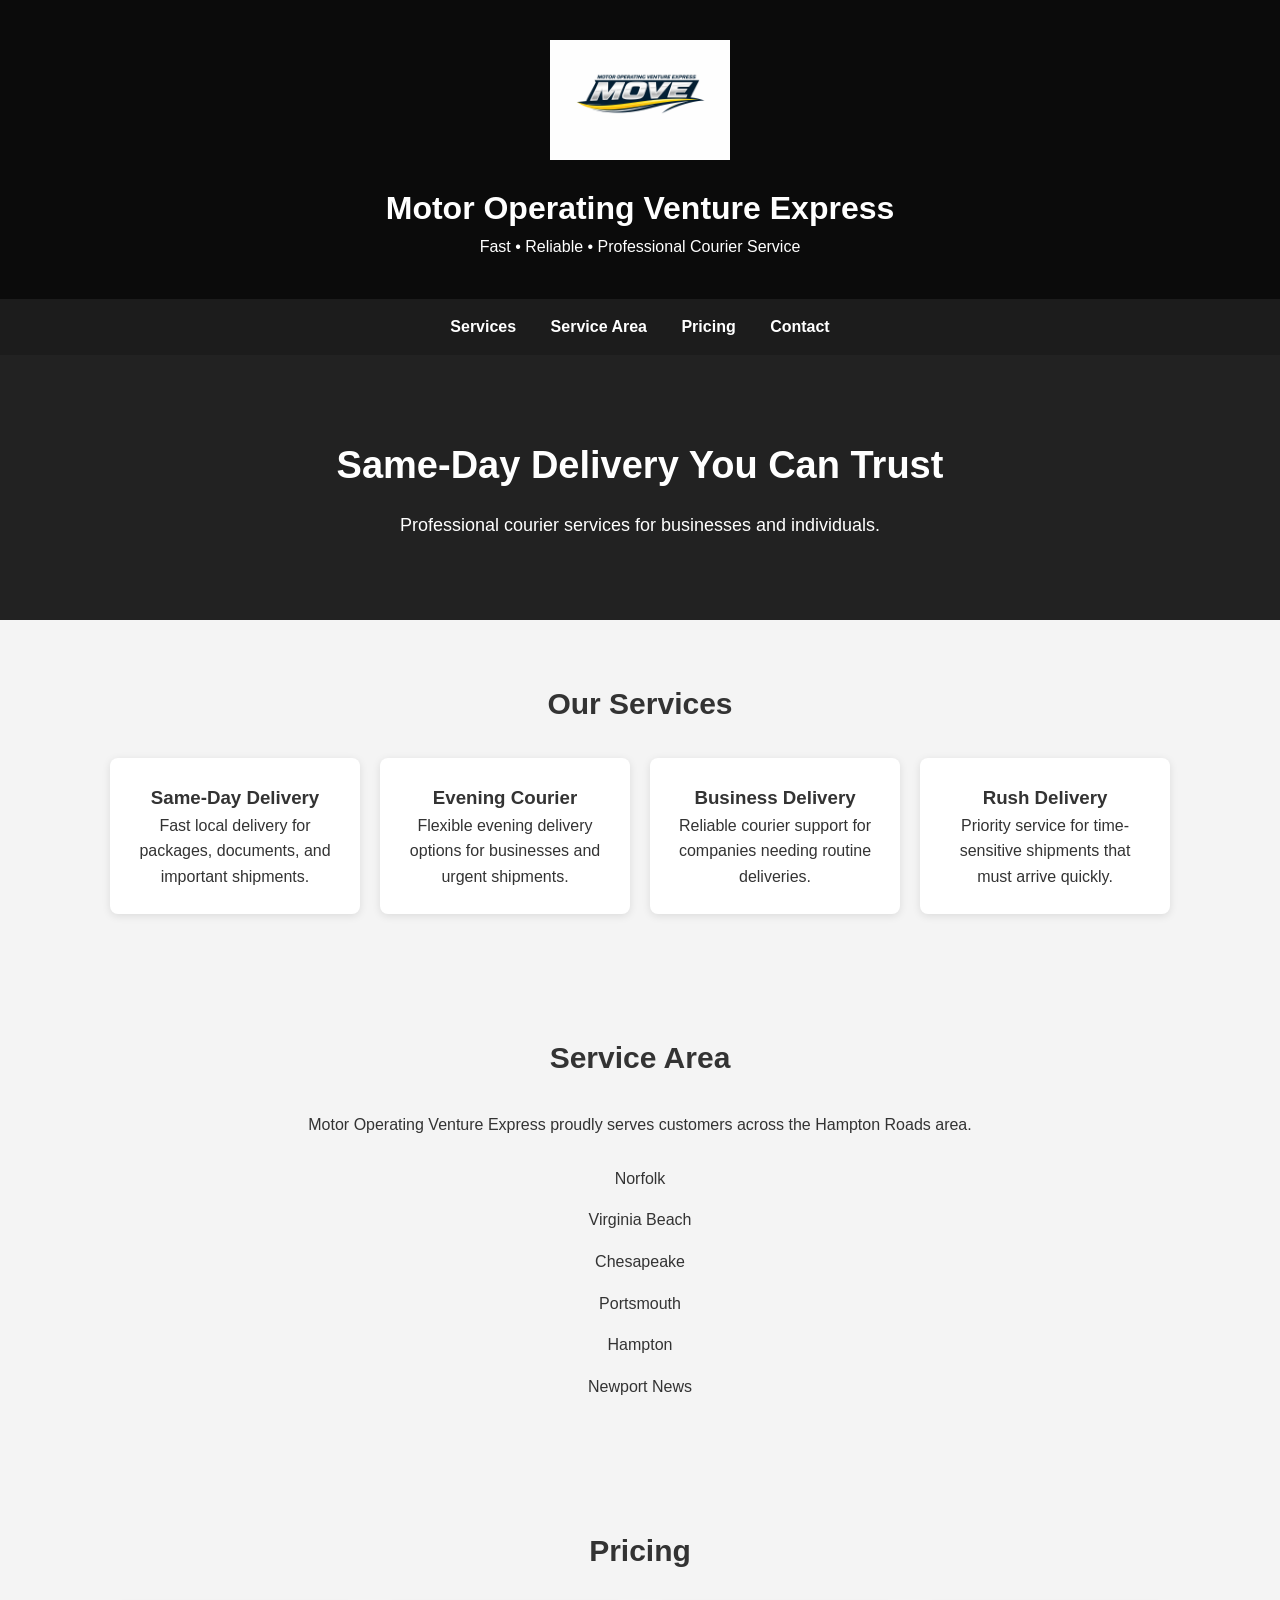
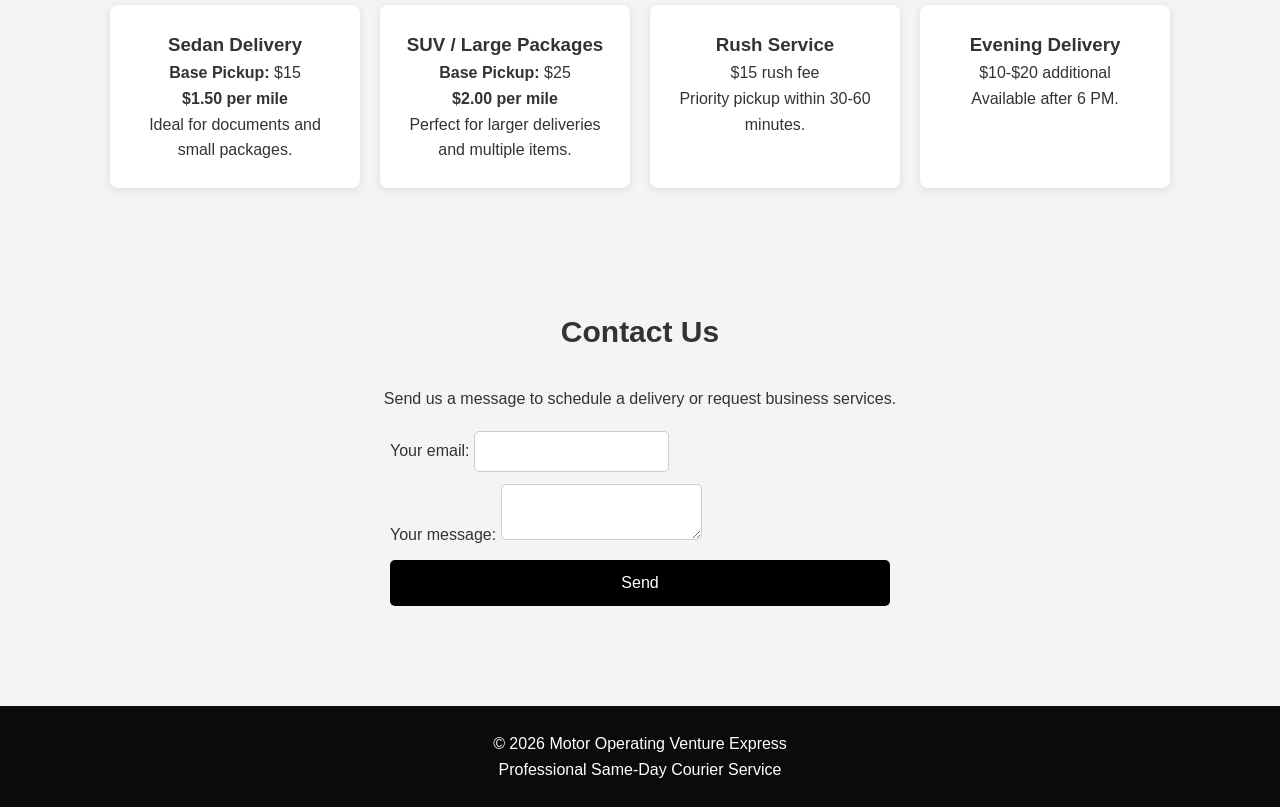
==== index.html @ b05e4caa "Fix HTML formatting and improve structure" ====
<!DOCTYPE html>
<html lang="en">
<head>
<meta charset="UTF-8">
<meta name="viewport" content="width=device-width, initial-scale=1.0">
<title>Motor Operating Venture Express</title>

<style>

*{
margin:0;
padding:0;
box-sizing:border-box;
font-family:Arial, Helvetica, sans-serif;
}

body{
background:#f4f4f4;
color:#333;
line-height:1.6;
}

header{
background:#0b0b0b;
color:white;
text-align:center;
padding:40px 20px;
}

header img{
max-width:180px;
margin-bottom:15px;
}

nav{
background:#1c1c1c;
padding:15px;
text-align:center;
}

nav a{
color:white;
margin:0 15px;
text-decoration:none;
font-weight:bold;
}

nav a:hover{
color:#ddd;
}

.hero{
background:#222;
color:white;
padding:80px 20px;
text-align:center;
}

.hero h1{
font-size:38px;
margin-bottom:15px;
}

.hero p{
font-size:18px;
}

section{
padding:60px 20px;
max-width:1100px;
margin:auto;
}

h2{
text-align:center;
margin-bottom:30px;
font-size:30px;
}

.services{
display:grid;
grid-template-columns:repeat(auto-fit,minmax(250px,1fr));
gap:20px;
}

.card{
background:white;
padding:25px;
border-radius:8px;
box-shadow:0 2px 8px rgba(0,0,0,0.1);
text-align:center;
}

.pricing{
display:grid;
grid-template-columns:repeat(auto-fit,minmax(250px,1fr));
gap:20px;
}

ul{
list-style:none;
text-align:center;
}

ul li{
padding:8px;
}

form{
max-width:500px;
margin:auto;
display:flex;
flex-direction:column;
gap:12px;
}

input, textarea{
padding:12px;
border:1px solid #ccc;
border-radius:5px;
}

button{
background:#000;
color:white;
padding:14px;
border:none;
border-radius:5px;
font-size:16px;
cursor:pointer;
}

button:hover{
background:#333;
}

footer{
background:#0b0b0b;
color:white;
text-align:center;
padding:25px;
margin-top:40px;
}

</style>
</head>

<body>

<header>
<img src="logo.PNG" alt="Motor Operating Venture Express Logo">
<h1>Motor Operating Venture Express</h1>
<p>Fast • Reliable • Professional Courier Service</p>
</header>

<nav>
<a href="#services">Services</a>
<a href="#service-area">Service Area</a>
<a href="#pricing">Pricing</a>
<a href="#contact">Contact</a>
</nav>

<div class="hero">
<h1>Same-Day Delivery You Can Trust</h1>
<p>Professional courier services for businesses and individuals.</p>
</div>

<section id="services">

<h2>Our Services</h2>

<div class="services">

<div class="card">
<h3>Same-Day Delivery</h3>
<p>Fast local delivery for packages, documents, and important shipments.</p>
</div>

<div class="card">
<h3>Evening Courier</h3>
<p>Flexible evening delivery options for businesses and urgent shipments.</p>
</div>

<div class="card">
<h3>Business Delivery</h3>
<p>Reliable courier support for companies needing routine deliveries.</p>
</div>

<div class="card">
<h3>Rush Delivery</h3>
<p>Priority service for time-sensitive shipments that must arrive quickly.</p>
</div>

</div>

</section>

<section id="service-area">

<h2>Service Area</h2>

<p style="text-align:center; margin-bottom:20px;">
Motor Operating Venture Express proudly serves customers across the Hampton Roads area.
</p>

<ul>
<li>Norfolk</li>
<li>Virginia Beach</li>
<li>Chesapeake</li>
<li>Portsmouth</li>
<li>Hampton</li>
<li>Newport News</li>
</ul>

</section>

<section id="pricing">

<h2>Pricing</h2>

<div class="pricing">

<div class="card">
<h3>Sedan Delivery</h3>
<p><strong>Base Pickup:</strong> $15</p>
<p><strong>$1.50 per mile</strong></p>
<p>Ideal for documents and small packages.</p>
</div>

<div class="card">
<h3>SUV / Large Packages</h3>
<p><strong>Base Pickup:</strong> $25</p>
<p><strong>$2.00 per mile</strong></p>
<p>Perfect for larger deliveries and multiple items.</p>
</div>

<div class="card">
<h3>Rush Service</h3>
<p>$15 rush fee</p>
<p>Priority pickup within 30-60 minutes.</p>
</div>

<div class="card">
<h3>Evening Delivery</h3>
<p>$10-$20 additional</p>
<p>Available after 6 PM.</p>
</div>

</div>

</section>

<section id="contact">

<h2>Contact Us</h2>

<p style="text-align:center; margin-bottom:20px;">
Send us a message to schedule a delivery or request business services.
</p>

<form
  action="https://formspree.io/f/xzdjzyqa"
  method="POST"
>
  <label>
    Your email:
    <input type="email" name="email">
  </label>
  <label>
    Your message:
    <textarea name="message"></textarea>
  </label>
  <!-- your other form fields go here -->
  <button type="submit">Send</button>
</form>

</section>

<footer>

<p>© 2026 Motor Operating Venture Express</p>
<p>Professional Same-Day Courier Service</p>

</footer>

</body>
</html>
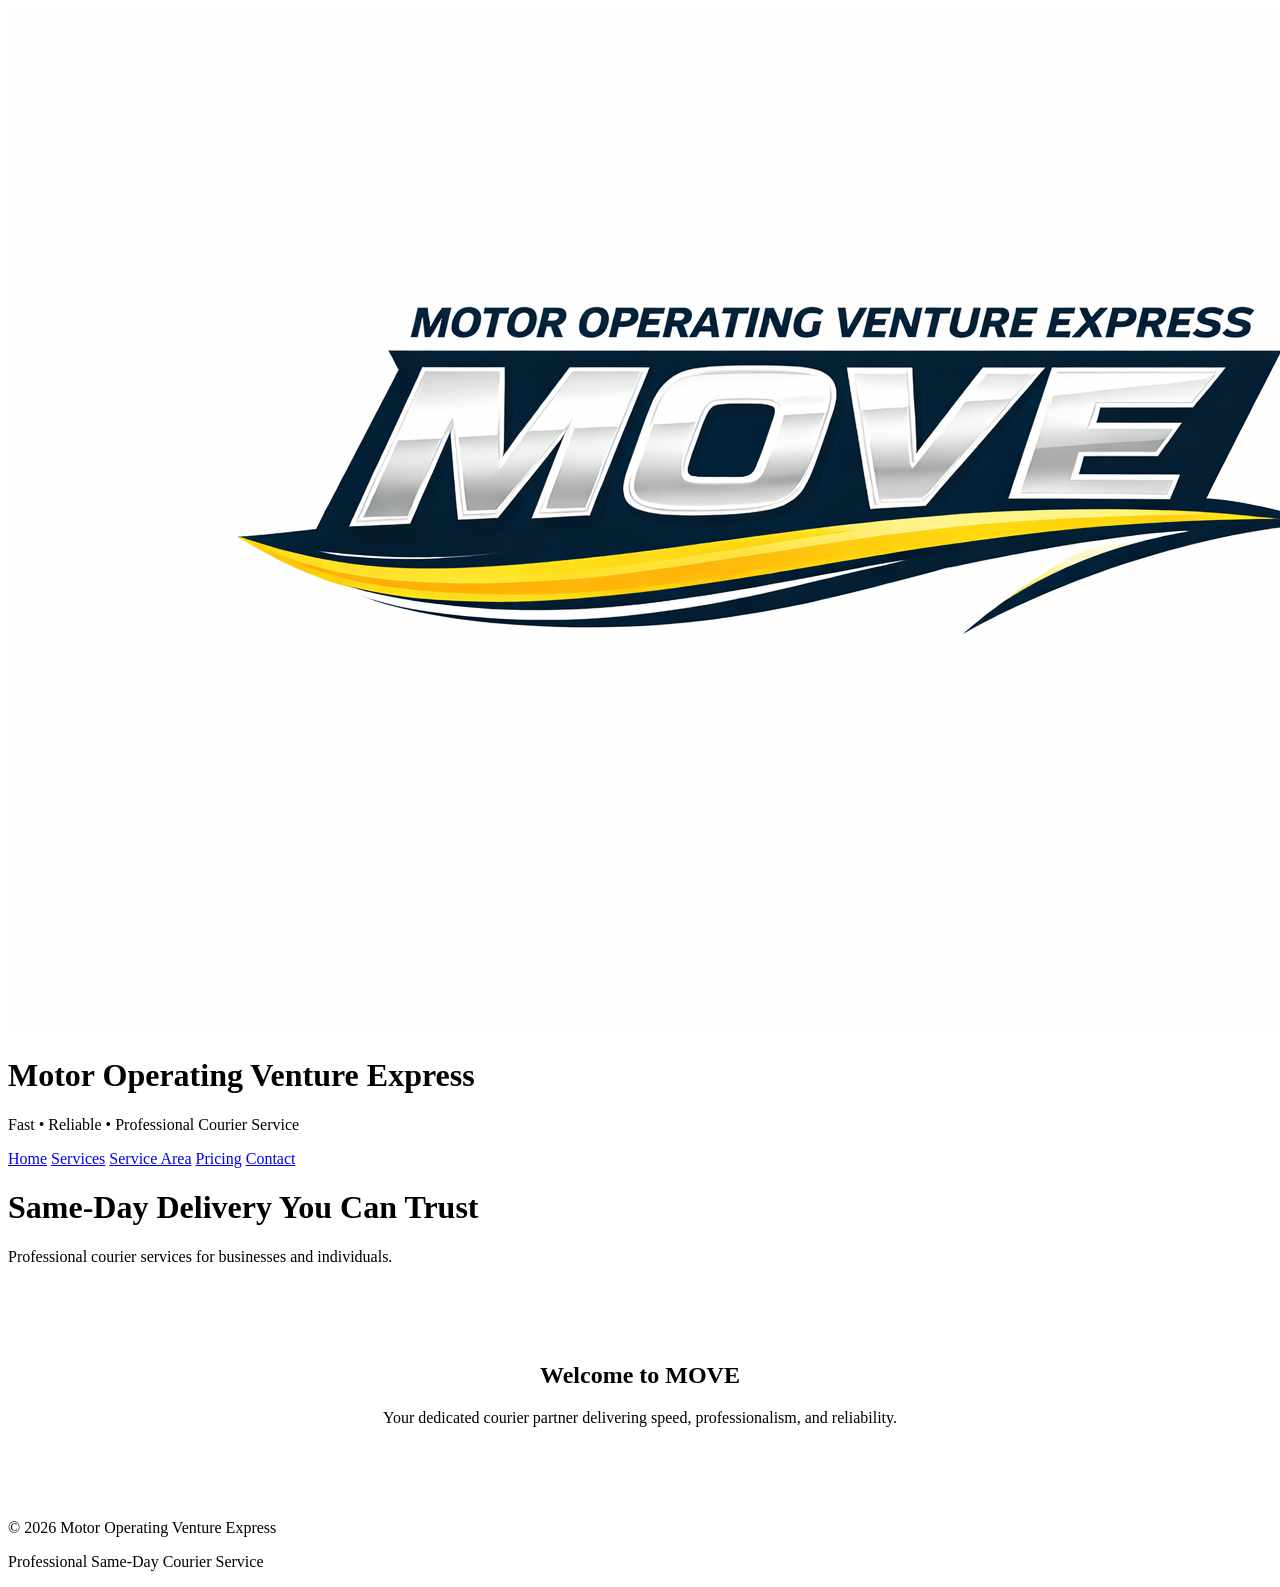
==== commit c355494e: "Revise index.html layout and add stylesheet link Updated the homepage structure and linked styles." ====
--- a/index.html
+++ b/index.html
@@ -3,294 +3,39 @@
 <head>
 <meta charset="UTF-8">
 <meta name="viewport" content="width=device-width, initial-scale=1.0">
-<title>Motor Operating Venture Express</title>
-
-<style>
-
-*{
-margin:0;
-padding:0;
-box-sizing:border-box;
-font-family:Arial, Helvetica, sans-serif;
-}
-
-body{
-background:#f4f4f4;
-color:#333;
-line-height:1.6;
-}
-
-header{
-background:#0b0b0b;
-color:white;
-text-align:center;
-padding:40px 20px;
-}
-
-header img{
-max-width:180px;
-margin-bottom:15px;
-}
-
-nav{
-background:#1c1c1c;
-padding:15px;
-text-align:center;
-}
-
-nav a{
-color:white;
-margin:0 15px;
-text-decoration:none;
-font-weight:bold;
-}
-
-nav a:hover{
-color:#ddd;
-}
-
-.hero{
-background:#222;
-color:white;
-padding:80px 20px;
-text-align:center;
-}
-
-.hero h1{
-font-size:38px;
-margin-bottom:15px;
-}
-
-.hero p{
-font-size:18px;
-}
-
-section{
-padding:60px 20px;
-max-width:1100px;
-margin:auto;
-}
-
-h2{
-text-align:center;
-margin-bottom:30px;
-font-size:30px;
-}
-
-.services{
-display:grid;
-grid-template-columns:repeat(auto-fit,minmax(250px,1fr));
-gap:20px;
-}
-
-.card{
-background:white;
-padding:25px;
-border-radius:8px;
-box-shadow:0 2px 8px rgba(0,0,0,0.1);
-text-align:center;
-}
-
-.pricing{
-display:grid;
-grid-template-columns:repeat(auto-fit,minmax(250px,1fr));
-gap:20px;
-}
-
-ul{
-list-style:none;
-text-align:center;
-}
-
-ul li{
-padding:8px;
-}
-
-form{
-max-width:500px;
-margin:auto;
-display:flex;
-flex-direction:column;
-gap:12px;
-}
-
-input, textarea{
-padding:12px;
-border:1px solid #ccc;
-border-radius:5px;
-}
-
-button{
-background:#000;
-color:white;
-padding:14px;
-border:none;
-border-radius:5px;
-font-size:16px;
-cursor:pointer;
-}
-
-button:hover{
-background:#333;
-}
-
-footer{
-background:#0b0b0b;
-color:white;
-text-align:center;
-padding:25px;
-margin-top:40px;
-}
-
-</style>
+<title>Motor Operating Venture Express - Home</title>
+<link rel="stylesheet" href="styles.css">
 </head>
-
 <body>
 
 <header>
-<img src="logo.PNG" alt="Motor Operating Venture Express Logo">
-<h1>Motor Operating Venture Express</h1>
-<p>Fast • Reliable • Professional Courier Service</p>
+  <img src="logo.png" alt="Motor Operating Venture Express Logo" />
+  <h1>Motor Operating Venture Express</h1>
+  <p>Fast • Reliable • Professional Courier Service</p>
 </header>
 
 <nav>
-<a href="#services">Services</a>
-<a href="#service-area">Service Area</a>
-<a href="#pricing">Pricing</a>
-<a href="#contact">Contact</a>
+  <a href="index.html">Home</a>
+  <a href="services.html">Services</a>
+  <a href="service-area.html">Service Area</a>
+  <a href="pricing.html">Pricing</a>
+  <a href="contact.html">Contact</a>
 </nav>
 
 <div class="hero">
-<h1>Same-Day Delivery You Can Trust</h1>
-<p>Professional courier services for businesses and individuals.</p>
+  <h1>Same-Day Delivery You Can Trust</h1>
+  <p>Professional courier services for businesses and individuals.</p>
 </div>
 
-<section id="services">
-
-<h2>Our Services</h2>
-
-<div class="services">
-
-<div class="card">
-<h3>Same-Day Delivery</h3>
-<p>Fast local delivery for packages, documents, and important shipments.</p>
-</div>
-
-<div class="card">
-<h3>Evening Courier</h3>
-<p>Flexible evening delivery options for businesses and urgent shipments.</p>
-</div>
-
-<div class="card">
-<h3>Business Delivery</h3>
-<p>Reliable courier support for companies needing routine deliveries.</p>
-</div>
-
-<div class="card">
-<h3>Rush Delivery</h3>
-<p>Priority service for time-sensitive shipments that must arrive quickly.</p>
-</div>
-
-</div>
-
-</section>
-
-<section id="service-area">
-
-<h2>Service Area</h2>
-
-<p style="text-align:center; margin-bottom:20px;">
-Motor Operating Venture Express proudly serves customers across the Hampton Roads area.
-</p>
-
-<ul>
-<li>Norfolk</li>
-<li>Virginia Beach</li>
-<li>Chesapeake</li>
-<li>Portsmouth</li>
-<li>Hampton</li>
-<li>Newport News</li>
-</ul>
-
-</section>
-
-<section id="pricing">
-
-<h2>Pricing</h2>
-
-<div class="pricing">
-
-<div class="card">
-<h3>Sedan Delivery</h3>
-<p><strong>Base Pickup:</strong> $15</p>
-<p><strong>$1.50 per mile</strong></p>
-<p>Ideal for documents and small packages.</p>
-</div>
-
-<div class="card">
-<h3>SUV / Large Packages</h3>
-<p><strong>Base Pickup:</strong> $25</p>
-<p><strong>$2.00 per mile</strong></p>
-<p>Perfect for larger deliveries and multiple items.</p>
-</div>
-
-<div class="card">
-<h3>Rush Service</h3>
-<p>$15 rush fee</p>
-<p>Priority pickup within 30-60 minutes.</p>
-</div>
-
-<div class="card">
-<h3>Evening Delivery</h3>
-<p>$10-$20 additional</p>
-<p>Available after 6 PM.</p>
-</div>
-
-</div>
-
-</section>
-
-<section id="contact">
-
-<h2>Contact Us</h2>
-
-<p style="text-align:center; margin-bottom:20px;">
-Send us a message to schedule a delivery or request business services.
-</p>
-
-<form
-  action="https://formspree.io/f/xzdjzyqa"
-  method="POST"
->
-  <label>
-    Your email:
-    <input type="email" name="email">
-  </label>
-  <label>
-    Your message:
-    <textarea name="message"></textarea>
-  </label>
-  <!-- your other form fields go here -->
-  <button type="submit">Send</button>
-</form>
-
+<section style="padding: 60px 20px; max-width: 1100px; margin: auto; text-align: center;">
+  <h2>Welcome to MOVE</h2>
+  <p>Your dedicated courier partner delivering speed, professionalism, and reliability.</p>
 </section>
 
 <footer>
-
-<p>© 2026 Motor Operating Venture Express</p>
-<p>Professional Same-Day Courier Service</p>
-
+  <p>© 2026 Motor Operating Venture Express</p>
+  <p>Professional Same-Day Courier Service</p>
 </footer>
 
 </body>
 </html>
-
-
-
-
-
-
-
-
-
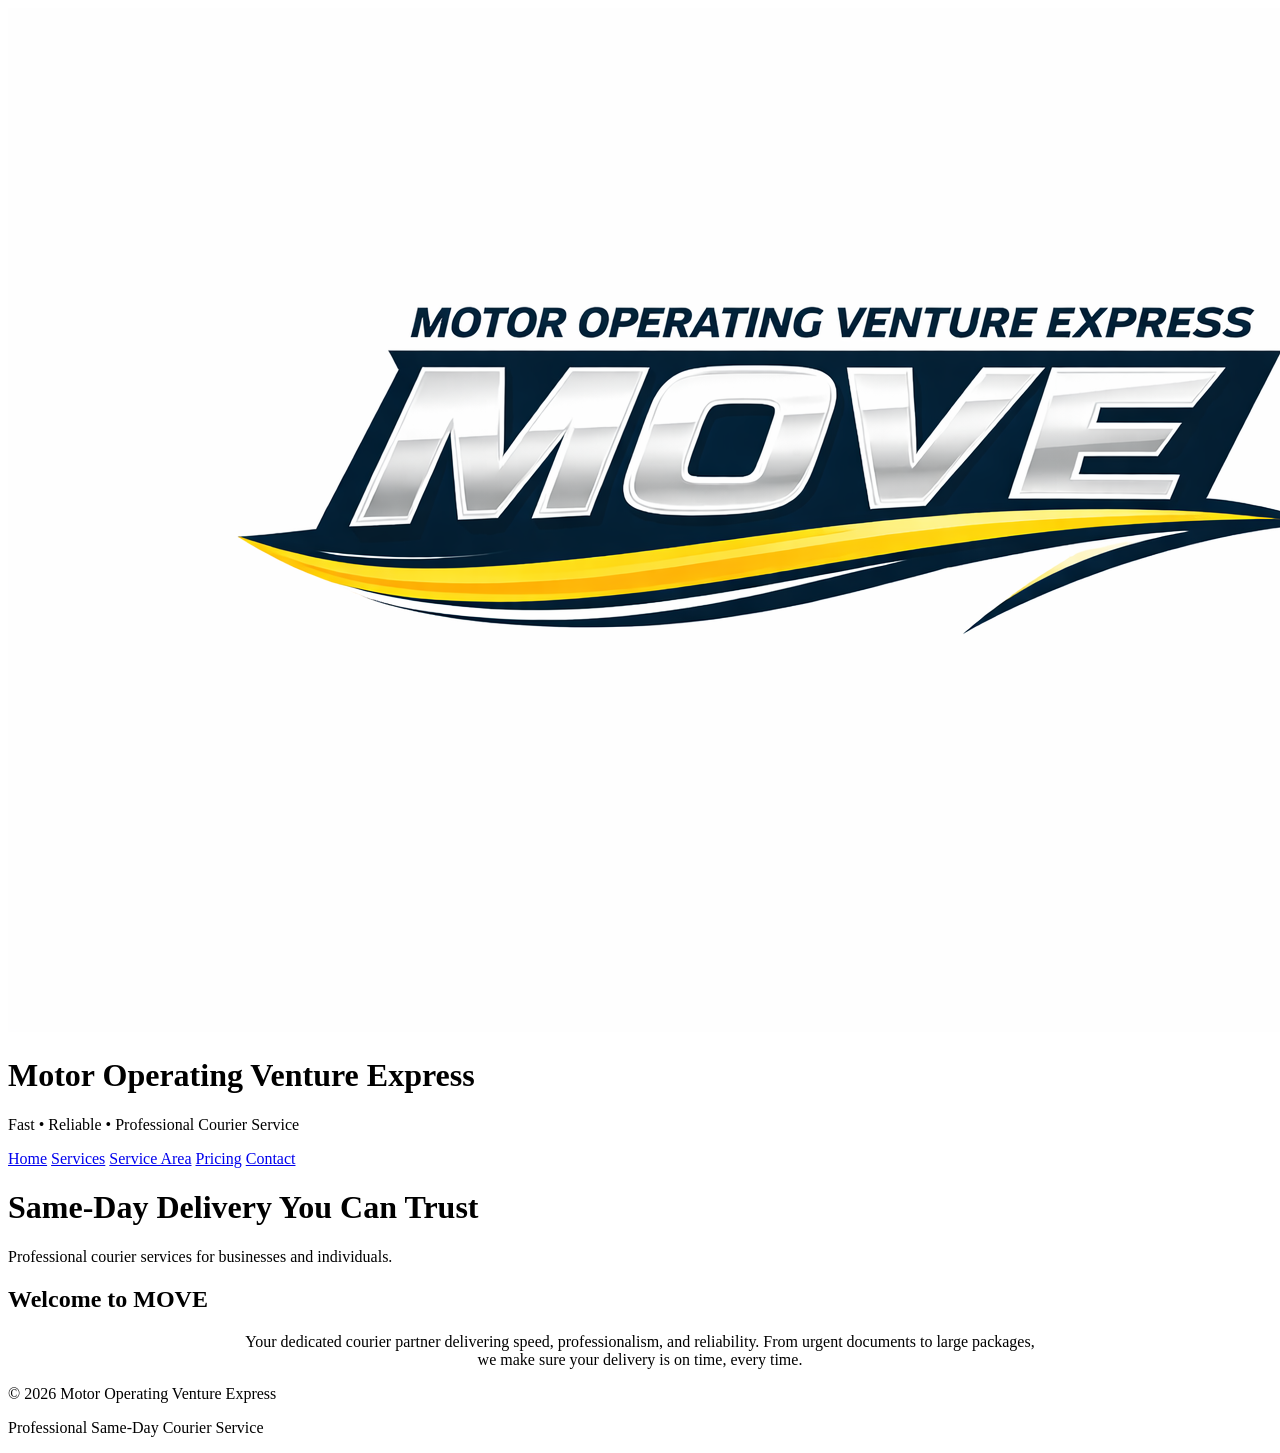
==== commit 95668abf: "Enhance content in index.html for better engagement Updated hero section and welcome message for cla" ====
--- a/index.html
+++ b/index.html
@@ -27,9 +27,11 @@
   <p>Professional courier services for businesses and individuals.</p>
 </div>
 
-<section style="padding: 60px 20px; max-width: 1100px; margin: auto; text-align: center;">
+<section>
   <h2>Welcome to MOVE</h2>
-  <p>Your dedicated courier partner delivering speed, professionalism, and reliability.</p>
+  <p style="text-align:center; max-width:800px; margin:auto;">
+    Your dedicated courier partner delivering speed, professionalism, and reliability. From urgent documents to large packages, we make sure your delivery is on time, every time.
+  </p>
 </section>
 
 <footer>
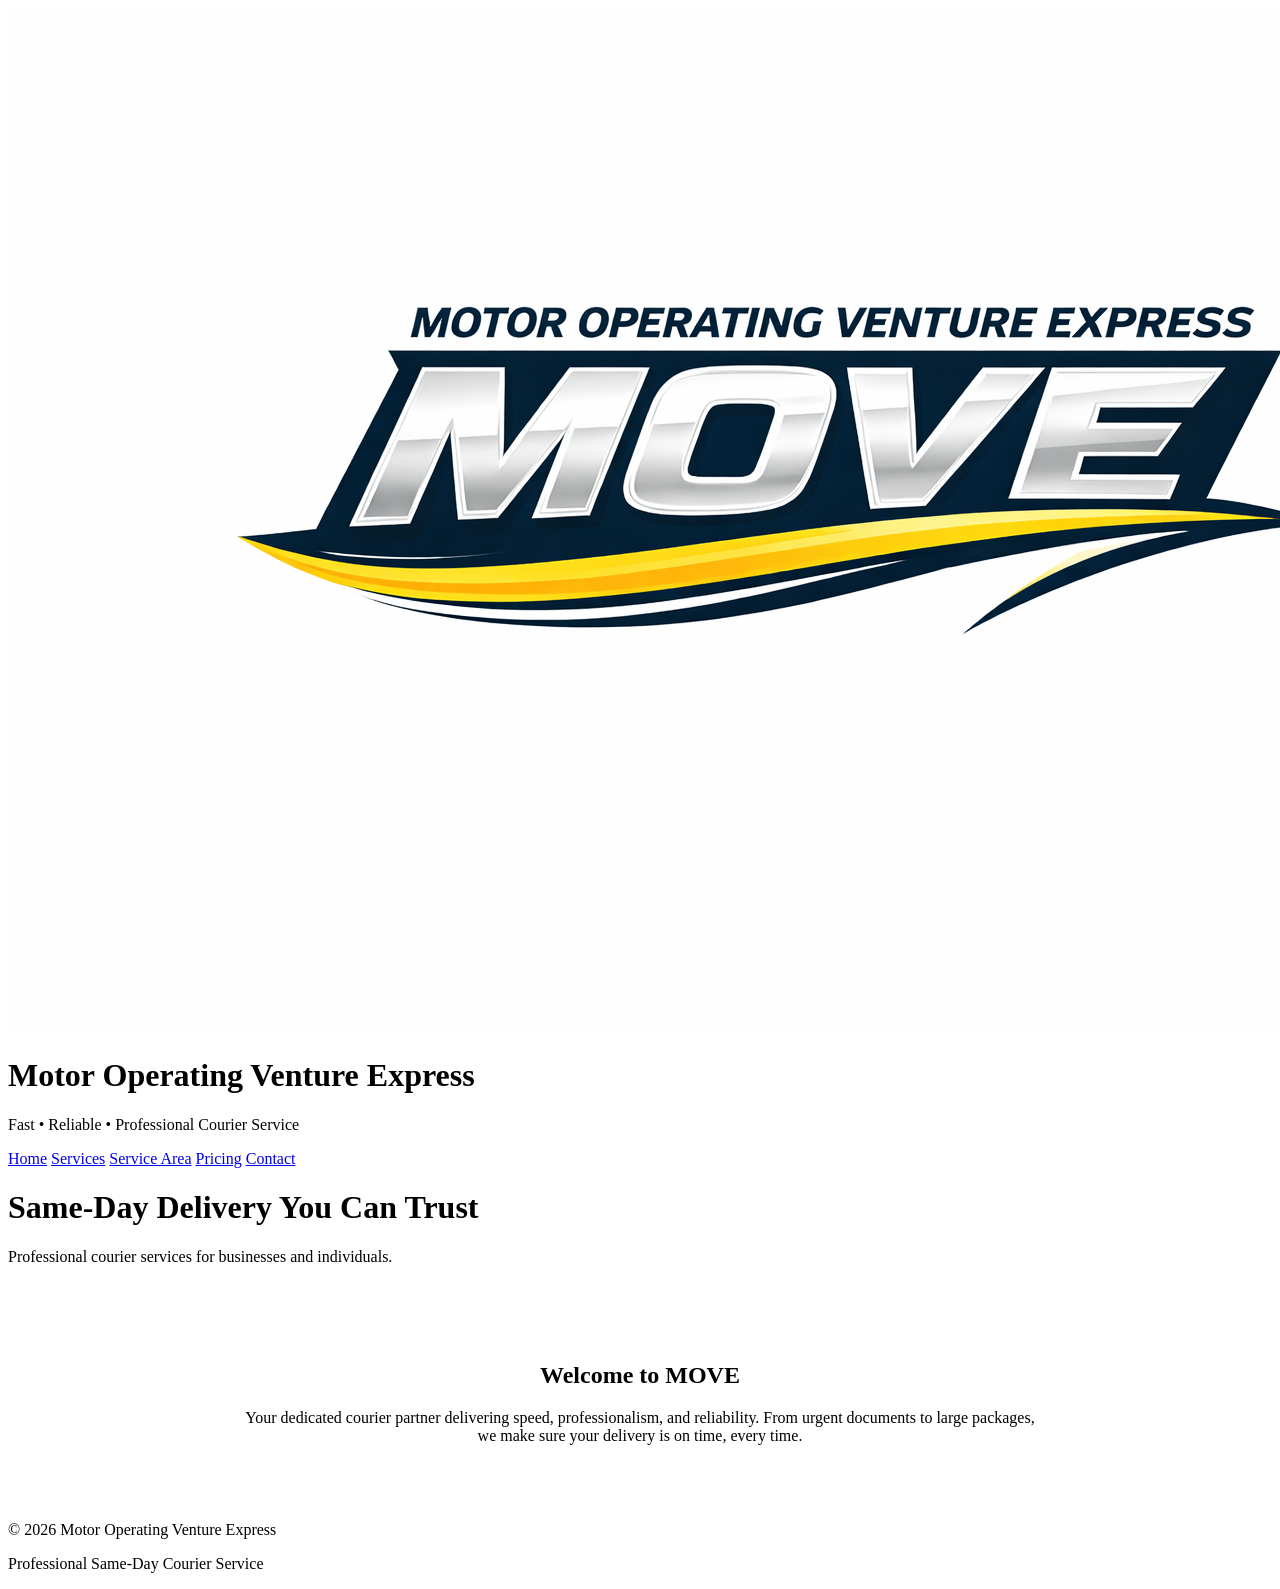
==== commit 2dffccfe: "Refactor index.html for improved layout and styles Updated the HTML structure and added styles to th" ====
--- a/index.html
+++ b/index.html
@@ -9,34 +9,34 @@
 <body>
 
 <header>
-  <img src="logo.png" alt="Motor Operating Venture Express Logo" />
-  <h1>Motor Operating Venture Express</h1>
-  <p>Fast • Reliable • Professional Courier Service</p>
+<img src="logo.png" alt="Motor Operating Venture Express Logo">
+<h1>Motor Operating Venture Express</h1>
+<p>Fast • Reliable • Professional Courier Service</p>
 </header>
 
 <nav>
-  <a href="index.html">Home</a>
-  <a href="services.html">Services</a>
-  <a href="service-area.html">Service Area</a>
-  <a href="pricing.html">Pricing</a>
-  <a href="contact.html">Contact</a>
+<a href="index.html">Home</a>
+<a href="services.html">Services</a>
+<a href="service-area.html">Service Area</a>
+<a href="pricing.html">Pricing</a>
+<a href="contact.html">Contact</a>
 </nav>
 
 <div class="hero">
-  <h1>Same-Day Delivery You Can Trust</h1>
-  <p>Professional courier services for businesses and individuals.</p>
+<h1>Same-Day Delivery You Can Trust</h1>
+<p>Professional courier services for businesses and individuals.</p>
 </div>
 
-<section>
-  <h2>Welcome to MOVE</h2>
-  <p style="text-align:center; max-width:800px; margin:auto;">
-    Your dedicated courier partner delivering speed, professionalism, and reliability. From urgent documents to large packages, we make sure your delivery is on time, every time.
-  </p>
+<section style="padding:60px 20px; text-align:center;">
+<h2>Welcome to MOVE</h2>
+<p style="max-width:800px; margin:auto;">
+Your dedicated courier partner delivering speed, professionalism, and reliability. From urgent documents to large packages, we make sure your delivery is on time, every time.
+</p>
 </section>
 
 <footer>
-  <p>© 2026 Motor Operating Venture Express</p>
-  <p>Professional Same-Day Courier Service</p>
+<p>© 2026 Motor Operating Venture Express</p>
+<p>Professional Same-Day Courier Service</p>
 </footer>
 
 </body>
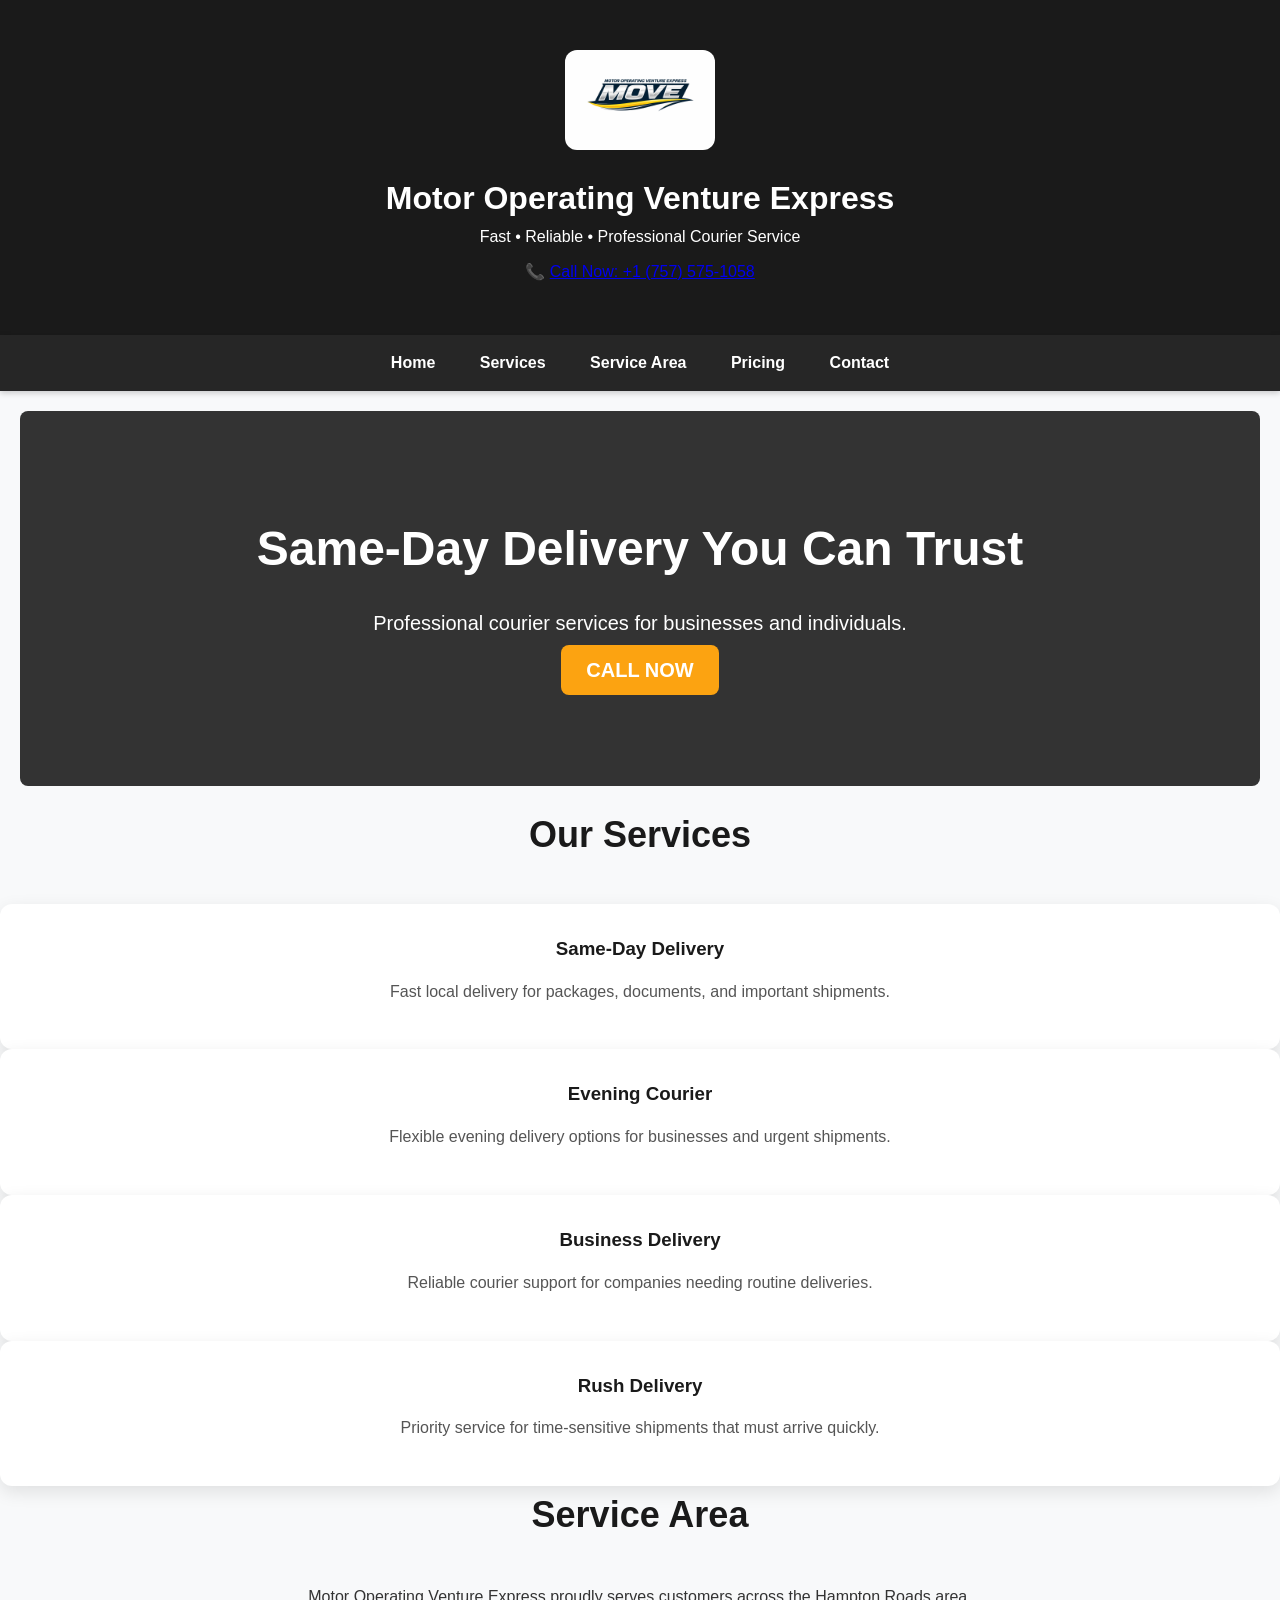
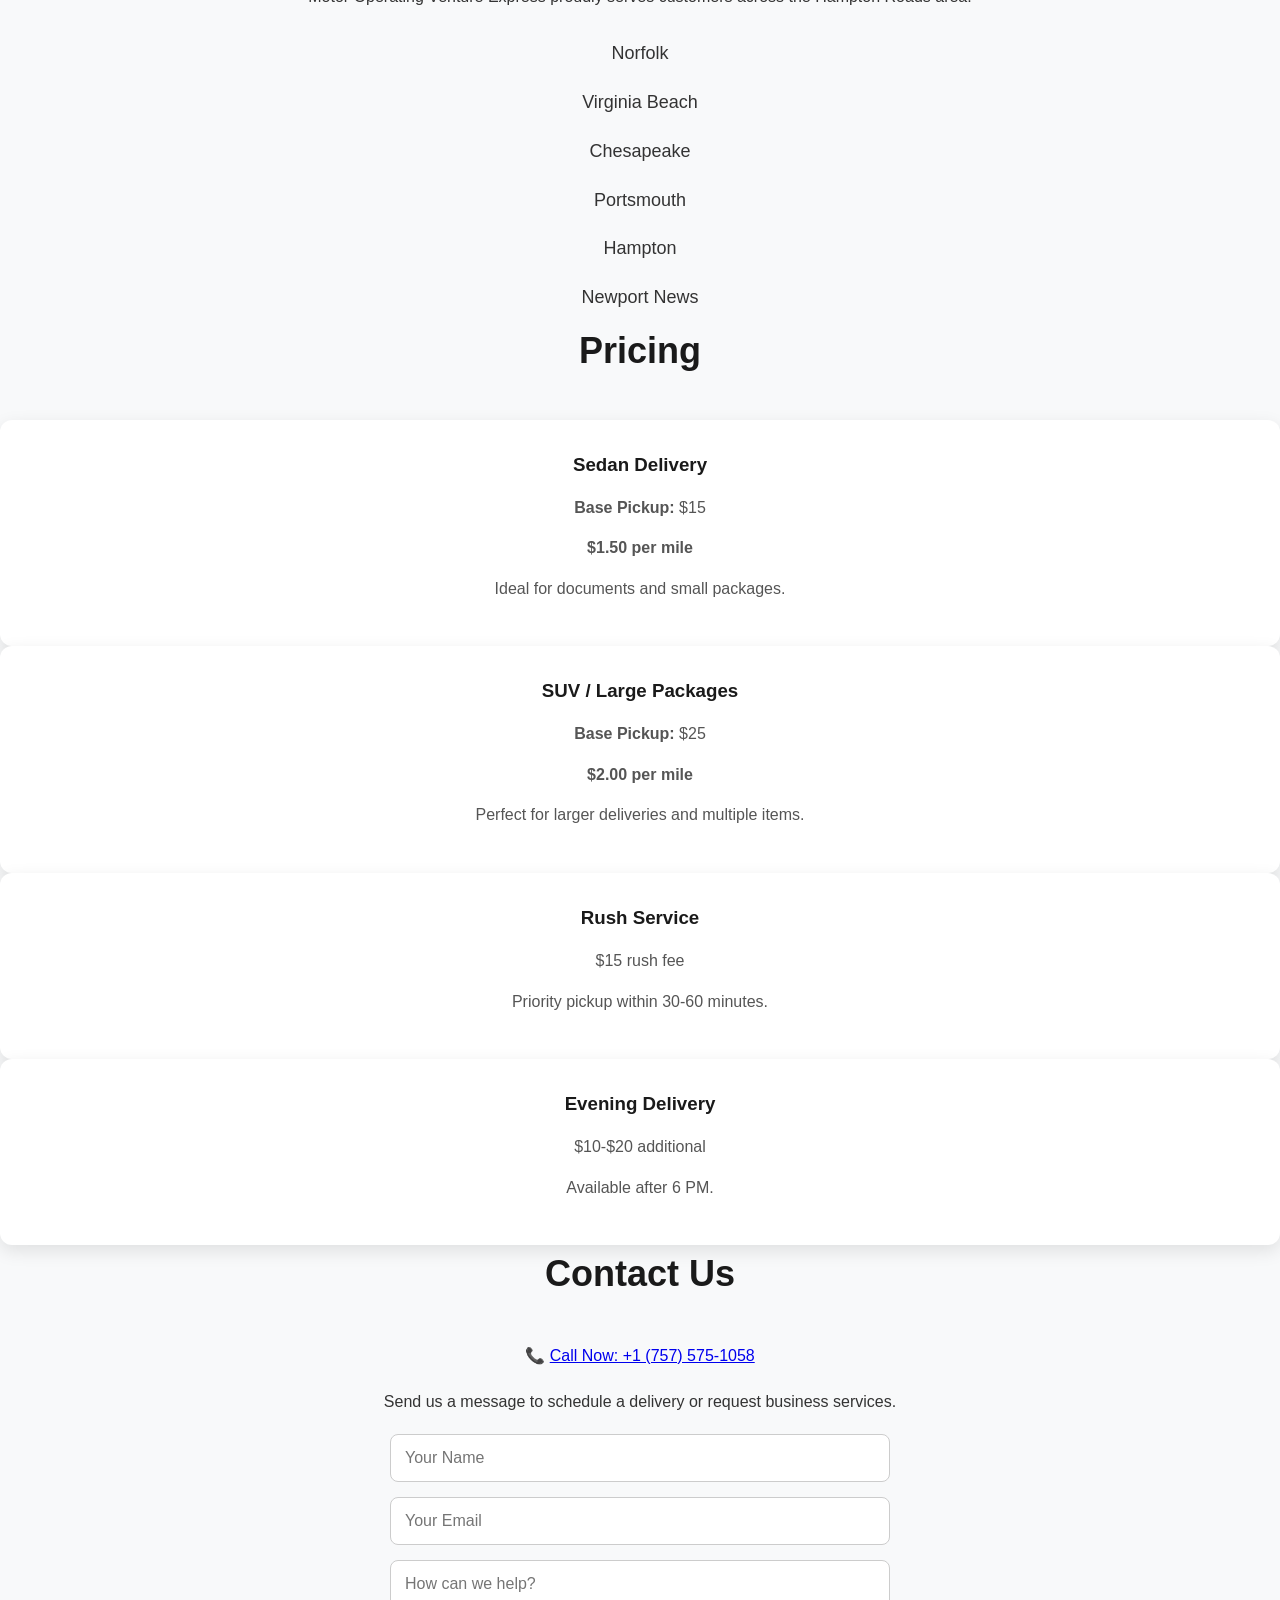
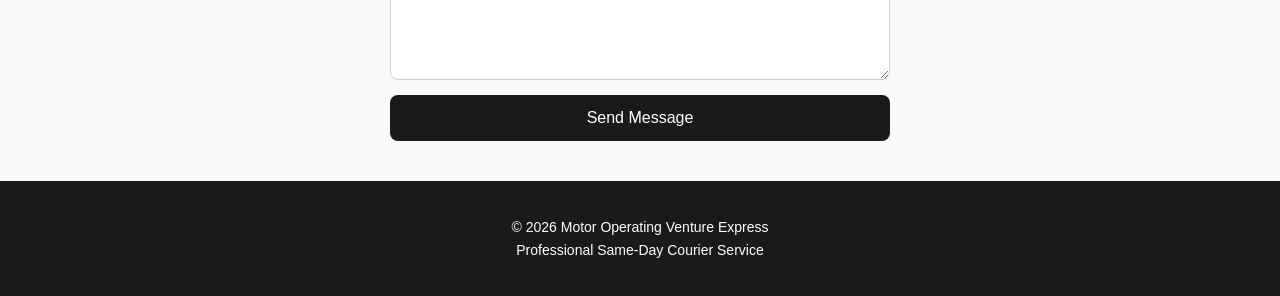
==== commit 0cf74e6a: "Enhance index.html with services and contact info Added contact information and service details to t" ====
--- a/index.html
+++ b/index.html
@@ -3,7 +3,7 @@
 <head>
 <meta charset="UTF-8">
 <meta name="viewport" content="width=device-width, initial-scale=1.0">
-<title>Motor Operating Venture Express - Home</title>
+<title>Motor Operating Venture Express</title>
 <link rel="stylesheet" href="styles.css">
 </head>
 <body>
@@ -12,6 +12,9 @@
 <img src="logo.png" alt="Motor Operating Venture Express Logo">
 <h1>Motor Operating Venture Express</h1>
 <p>Fast • Reliable • Professional Courier Service</p>
+<p style="margin-top:10px;">
+📞 <a href="tel:+17575751058">Call Now: +1 (757) 575-1058</a>
+</p>
 </header>
 
 <nav>
@@ -25,13 +28,90 @@
 <div class="hero">
 <h1>Same-Day Delivery You Can Trust</h1>
 <p>Professional courier services for businesses and individuals.</p>
+<p style="margin-top:15px;">
+<a href="tel:+17575751058" class="cta">Call Now</a>
+</p>
 </div>
 
-<section style="padding:60px 20px; text-align:center;">
-<h2>Welcome to MOVE</h2>
-<p style="max-width:800px; margin:auto;">
-Your dedicated courier partner delivering speed, professionalism, and reliability. From urgent documents to large packages, we make sure your delivery is on time, every time.
+<section id="services">
+<h2>Our Services</h2>
+<div class="services">
+<div class="card">
+<h3>Same-Day Delivery</h3>
+<p>Fast local delivery for packages, documents, and important shipments.</p>
+</div>
+<div class="card">
+<h3>Evening Courier</h3>
+<p>Flexible evening delivery options for businesses and urgent shipments.</p>
+</div>
+<div class="card">
+<h3>Business Delivery</h3>
+<p>Reliable courier support for companies needing routine deliveries.</p>
+</div>
+<div class="card">
+<h3>Rush Delivery</h3>
+<p>Priority service for time-sensitive shipments that must arrive quickly.</p>
+</div>
+</div>
+</section>
+
+<section id="service-area">
+<h2>Service Area</h2>
+<p style="text-align:center; margin-bottom:20px;">
+Motor Operating Venture Express proudly serves customers across the Hampton Roads area.
 </p>
+<ul>
+<li>Norfolk</li>
+<li>Virginia Beach</li>
+<li>Chesapeake</li>
+<li>Portsmouth</li>
+<li>Hampton</li>
+<li>Newport News</li>
+</ul>
+</section>
+
+<section id="pricing">
+<h2>Pricing</h2>
+<div class="pricing">
+<div class="card">
+<h3>Sedan Delivery</h3>
+<p><strong>Base Pickup:</strong> $15</p>
+<p><strong>$1.50 per mile</strong></p>
+<p>Ideal for documents and small packages.</p>
+</div>
+<div class="card">
+<h3>SUV / Large Packages</h3>
+<p><strong>Base Pickup:</strong> $25</p>
+<p><strong>$2.00 per mile</strong></p>
+<p>Perfect for larger deliveries and multiple items.</p>
+</div>
+<div class="card">
+<h3>Rush Service</h3>
+<p>$15 rush fee</p>
+<p>Priority pickup within 30-60 minutes.</p>
+</div>
+<div class="card">
+<h3>Evening Delivery</h3>
+<p>$10-$20 additional</p>
+<p>Available after 6 PM.</p>
+</div>
+</div>
+</section>
+
+<section id="contact">
+<h2>Contact Us</h2>
+<p style="text-align:center; margin-bottom:20px;">
+📞 <a href="tel:+17575751058">Call Now: +1 (757) 575-1058</a>
+</p>
+<p style="text-align:center; margin-bottom:20px;">
+Send us a message to schedule a delivery or request business services.
+</p>
+<form action="https://formspree.io/f/xzdjzyqa" method="POST">
+<input type="text" name="name" placeholder="Your Name" required>
+<input type="email" name="email" placeholder="Your Email" required>
+<textarea name="message" rows="5" placeholder="How can we help?" required></textarea>
+<button type="submit">Send Message</button>
+</form>
 </section>
 
 <footer>
--- a/styles.css
+++ b/styles.css
@@ -0,0 +1,209 @@
+* {
+  margin: 0;
+  padding: 0;
+  box-sizing: border-box;
+  font-family: 'Helvetica Neue', Helvetica, Arial, sans-serif;
+}
+
+body {
+  background: #f8f9fa;
+  color: #333;
+  line-height: 1.6;
+}
+
+/* Header */
+header {
+  background: #1a1a1a;
+  color: white;
+  text-align: center;
+  padding: 50px 20px;
+}
+
+header img {
+  max-width: 150px; /* Scaled logo */
+  margin-bottom: 15px;
+  border-radius: 12px;
+}
+
+/* Navigation */
+nav {
+  background: #262626;
+  padding: 15px;
+  text-align: center;
+  box-shadow: 0 2px 6px rgba(0,0,0,0.2);
+}
+
+nav a {
+  color: white;
+  margin: 0 20px;
+  text-decoration: none;
+  font-weight: 600;
+  font-size: 16px;
+  transition: color 0.3s;
+}
+
+nav a:hover {
+  color: #fca311;
+}
+
+/* Hero Section */
+.hero {
+  background: #333;
+  color: white;
+  padding: 100px 20px;
+  text-align: center;
+  border-radius: 8px;
+  margin: 20px;
+}
+
+.hero h1 {
+  font-size: 48px;
+  margin-bottom: 20px;
+}
+
+.hero p {
+  font-size: 20px;
+}
+
+/* Section Headings */
+h2 {
+  text-align: center;
+  font-size: 36px;
+  margin-bottom: 40px;
+  color: #1a1a1a;
+}
+
+/* Cards */
+.services-list, .pricing-cards {
+  display: grid;
+  grid-template-columns: repeat(auto-fit, minmax(280px, 1fr));
+  gap: 25px;
+  max-width: 1200px;
+  margin: auto;
+}
+
+.card {
+  background: white;
+  padding: 30px;
+  border-radius: 12px;
+  box-shadow: 0 6px 18px rgba(0,0,0,0.1);
+  text-align: center;
+  transition: transform 0.3s, box-shadow 0.3s;
+}
+
+.card:hover {
+  transform: translateY(-5px);
+  box-shadow: 0 10px 25px rgba(0,0,0,0.15);
+}
+
+.card h3 {
+  margin-bottom: 15px;
+  color: #1a1a1a;
+}
+
+.card p {
+  color: #555;
+  font-size: 16px;
+  margin-bottom: 15px;
+}
+
+/* Pricing */
+.price {
+  font-size: 28px;
+  color: #fca311;
+  font-weight: 700;
+  margin-bottom: 15px;
+}
+
+.features {
+  font-size: 16px;
+  color: #555;
+  margin-bottom: 15px;
+}
+
+.cta {
+  background: #fca311;
+  color: white;
+  padding: 14px 25px;
+  border-radius: 8px;
+  text-transform: uppercase;
+  font-weight: bold;
+  cursor: pointer;
+  text-decoration: none;
+  transition: background 0.3s;
+}
+
+.cta:hover {
+  background: #e08b0b;
+}
+
+/* Lists */
+ul {
+  list-style: none;
+  text-align: center;
+  padding: 0;
+}
+
+ul li {
+  padding: 10px;
+  font-size: 18px;
+}
+
+/* Forms */
+form {
+  max-width: 500px;
+  margin: auto;
+  display: flex;
+  flex-direction: column;
+  gap: 15px;
+}
+
+input, textarea {
+  padding: 14px;
+  border: 1px solid #ccc;
+  border-radius: 8px;
+  font-size: 16px;
+  transition: border-color 0.3s;
+}
+
+input:focus, textarea:focus {
+  border-color: #fca311;
+  outline: none;
+}
+
+button {
+  background: #1a1a1a;
+  color: white;
+  padding: 14px;
+  border: none;
+  border-radius: 8px;
+  font-size: 16px;
+  cursor: pointer;
+  transition: background 0.3s;
+}
+
+button:hover {
+  background: #333;
+}
+
+/* Footer */
+footer {
+  background: #1a1a1a;
+  color: white;
+  text-align: center;
+  padding: 35px 20px;
+  margin-top: 40px;
+  font-size: 14px;
+}
+
+/* Responsive tweaks */
+@media(max-width: 768px) {
+  nav a {
+    display: block;
+    margin: 10px 0;
+  }
+
+  .hero h1 {
+    font-size: 36px;
+  }
+}
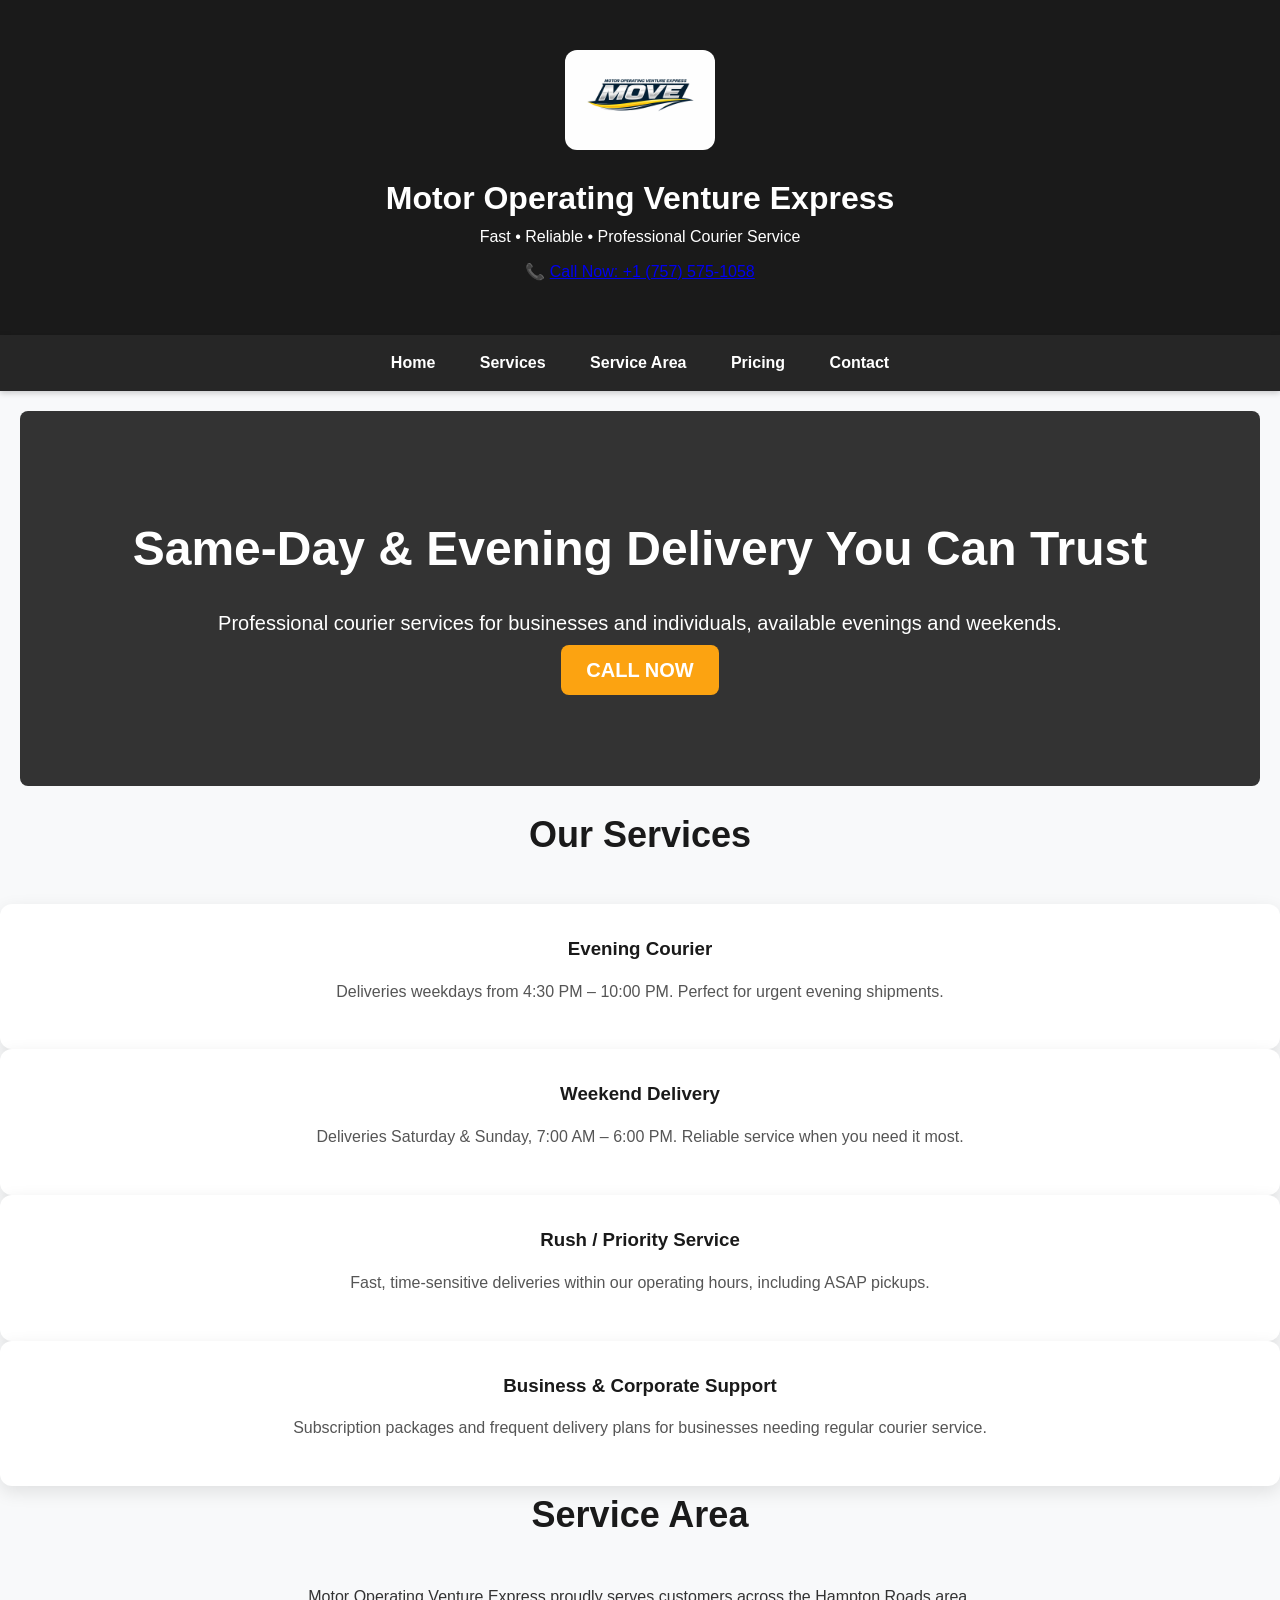
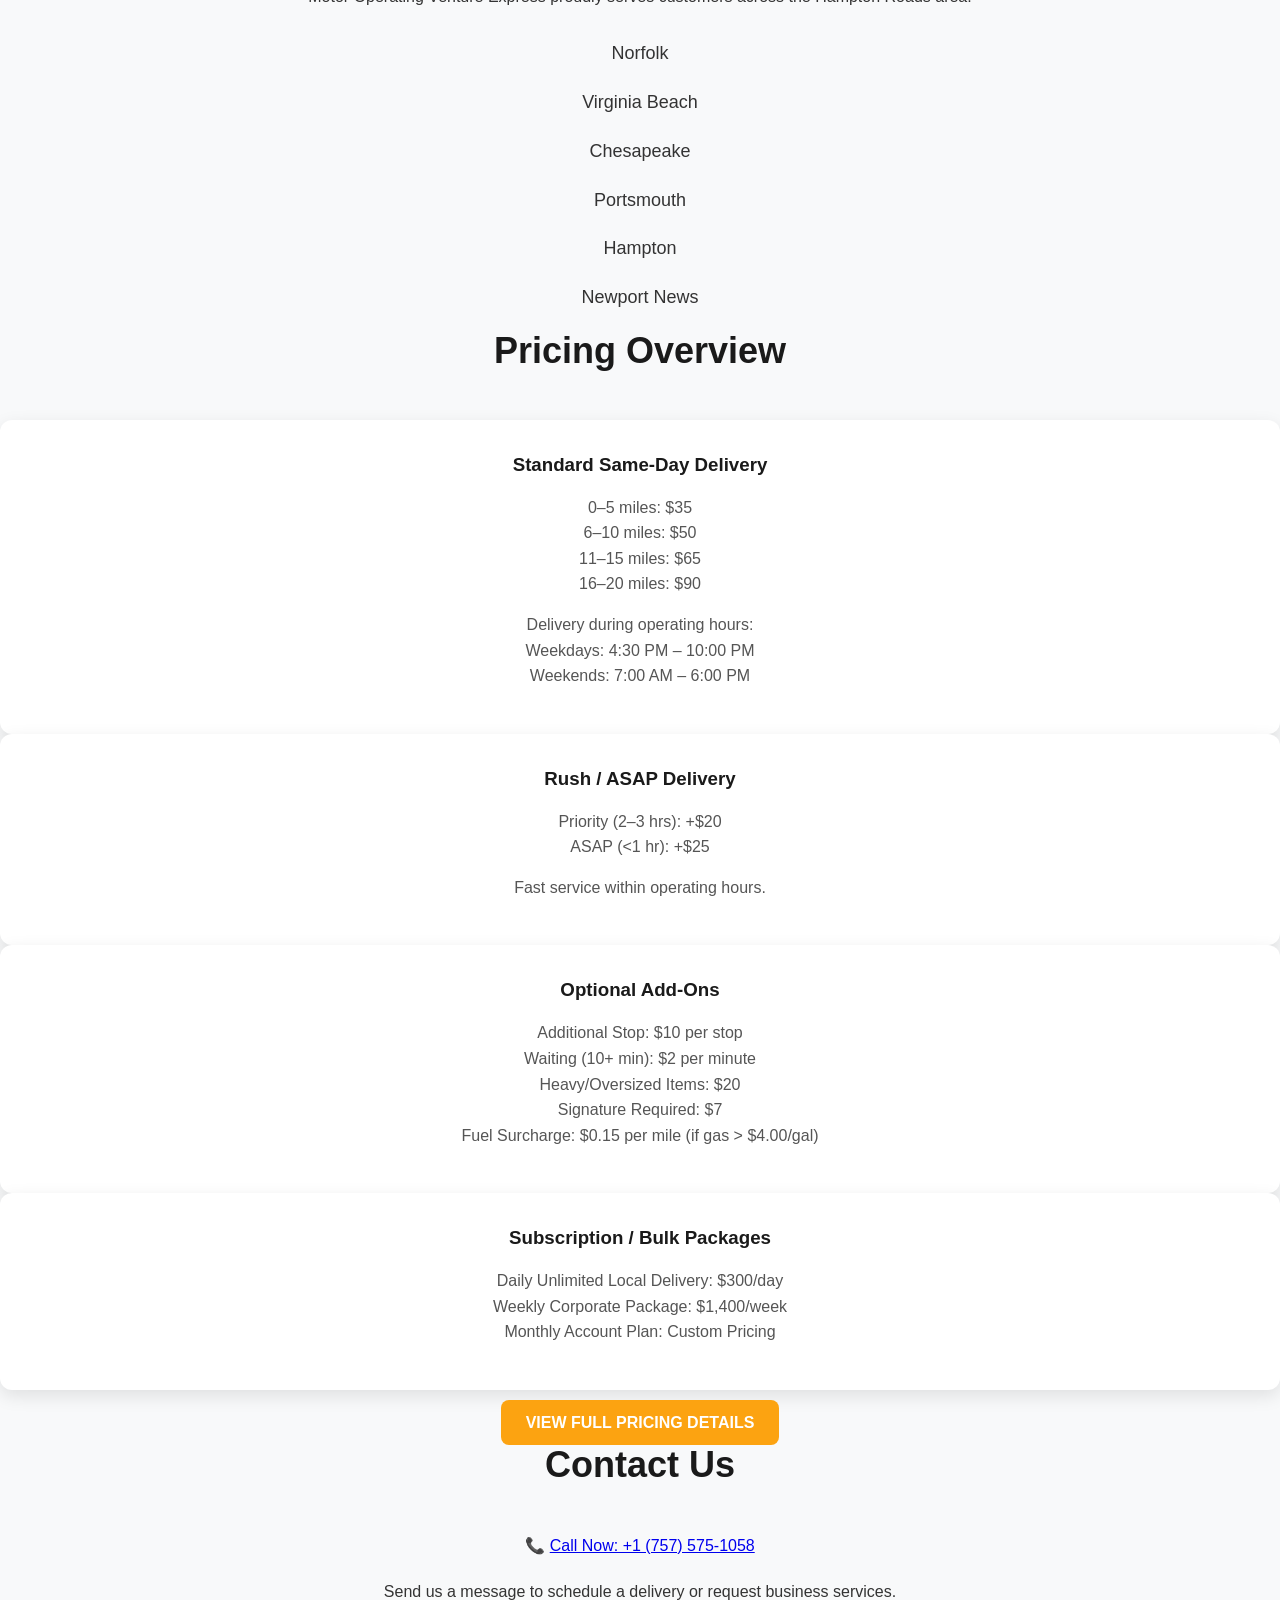
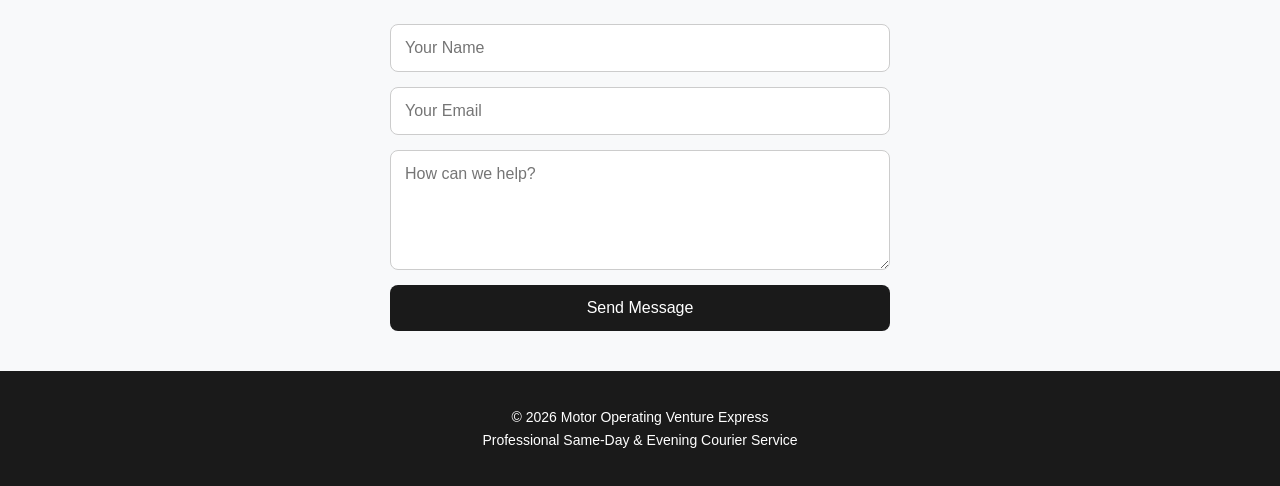
==== commit edfff371: "Revise service and pricing information in index.html Updated service offerings and pricing details f" ====
--- a/index.html
+++ b/index.html
@@ -26,8 +26,8 @@
 </nav>
 
 <div class="hero">
-<h1>Same-Day Delivery You Can Trust</h1>
-<p>Professional courier services for businesses and individuals.</p>
+<h1>Same-Day & Evening Delivery You Can Trust</h1>
+<p>Professional courier services for businesses and individuals, available evenings and weekends.</p>
 <p style="margin-top:15px;">
 <a href="tel:+17575751058" class="cta">Call Now</a>
 </p>
@@ -37,20 +37,20 @@
 <h2>Our Services</h2>
 <div class="services">
 <div class="card">
-<h3>Same-Day Delivery</h3>
-<p>Fast local delivery for packages, documents, and important shipments.</p>
+<h3>Evening Courier</h3>
+<p>Deliveries weekdays from 4:30 PM – 10:00 PM. Perfect for urgent evening shipments.</p>
 </div>
 <div class="card">
-<h3>Evening Courier</h3>
-<p>Flexible evening delivery options for businesses and urgent shipments.</p>
+<h3>Weekend Delivery</h3>
+<p>Deliveries Saturday & Sunday, 7:00 AM – 6:00 PM. Reliable service when you need it most.</p>
 </div>
 <div class="card">
-<h3>Business Delivery</h3>
-<p>Reliable courier support for companies needing routine deliveries.</p>
+<h3>Rush / Priority Service</h3>
+<p>Fast, time-sensitive deliveries within our operating hours, including ASAP pickups.</p>
 </div>
 <div class="card">
-<h3>Rush Delivery</h3>
-<p>Priority service for time-sensitive shipments that must arrive quickly.</p>
+<h3>Business & Corporate Support</h3>
+<p>Subscription packages and frequent delivery plans for businesses needing regular courier service.</p>
 </div>
 </div>
 </section>
@@ -71,31 +71,30 @@
 </section>
 
 <section id="pricing">
-<h2>Pricing</h2>
+<h2>Pricing Overview</h2>
 <div class="pricing">
 <div class="card">
-<h3>Sedan Delivery</h3>
-<p><strong>Base Pickup:</strong> $15</p>
-<p><strong>$1.50 per mile</strong></p>
-<p>Ideal for documents and small packages.</p>
+<h3>Standard Same-Day Delivery</h3>
+<p>0–5 miles: $35<br>6–10 miles: $50<br>11–15 miles: $65<br>16–20 miles: $90</p>
+<p>Delivery during operating hours:<br>Weekdays: 4:30 PM – 10:00 PM<br>Weekends: 7:00 AM – 6:00 PM</p>
 </div>
 <div class="card">
-<h3>SUV / Large Packages</h3>
-<p><strong>Base Pickup:</strong> $25</p>
-<p><strong>$2.00 per mile</strong></p>
-<p>Perfect for larger deliveries and multiple items.</p>
+<h3>Rush / ASAP Delivery</h3>
+<p>Priority (2–3 hrs): +$20<br>ASAP (<1 hr): +$25</p>
+<p>Fast service within operating hours.</p>
 </div>
 <div class="card">
-<h3>Rush Service</h3>
-<p>$15 rush fee</p>
-<p>Priority pickup within 30-60 minutes.</p>
+<h3>Optional Add-Ons</h3>
+<p>Additional Stop: $10 per stop<br>Waiting (10+ min): $2 per minute<br>Heavy/Oversized Items: $20<br>Signature Required: $7<br>Fuel Surcharge: $0.15 per mile (if gas > $4.00/gal)</p>
 </div>
 <div class="card">
-<h3>Evening Delivery</h3>
-<p>$10-$20 additional</p>
-<p>Available after 6 PM.</p>
+<h3>Subscription / Bulk Packages</h3>
+<p>Daily Unlimited Local Delivery: $300/day<br>Weekly Corporate Package: $1,400/week<br>Monthly Account Plan: Custom Pricing</p>
 </div>
 </div>
+<p style="text-align:center; margin-top:20px;">
+<a href="pricing.html" class="cta">View Full Pricing Details</a>
+</p>
 </section>
 
 <section id="contact">
@@ -116,7 +115,7 @@
 
 <footer>
 <p>© 2026 Motor Operating Venture Express</p>
-<p>Professional Same-Day Courier Service</p>
+<p>Professional Same-Day & Evening Courier Service</p>
 </footer>
 
 </body>
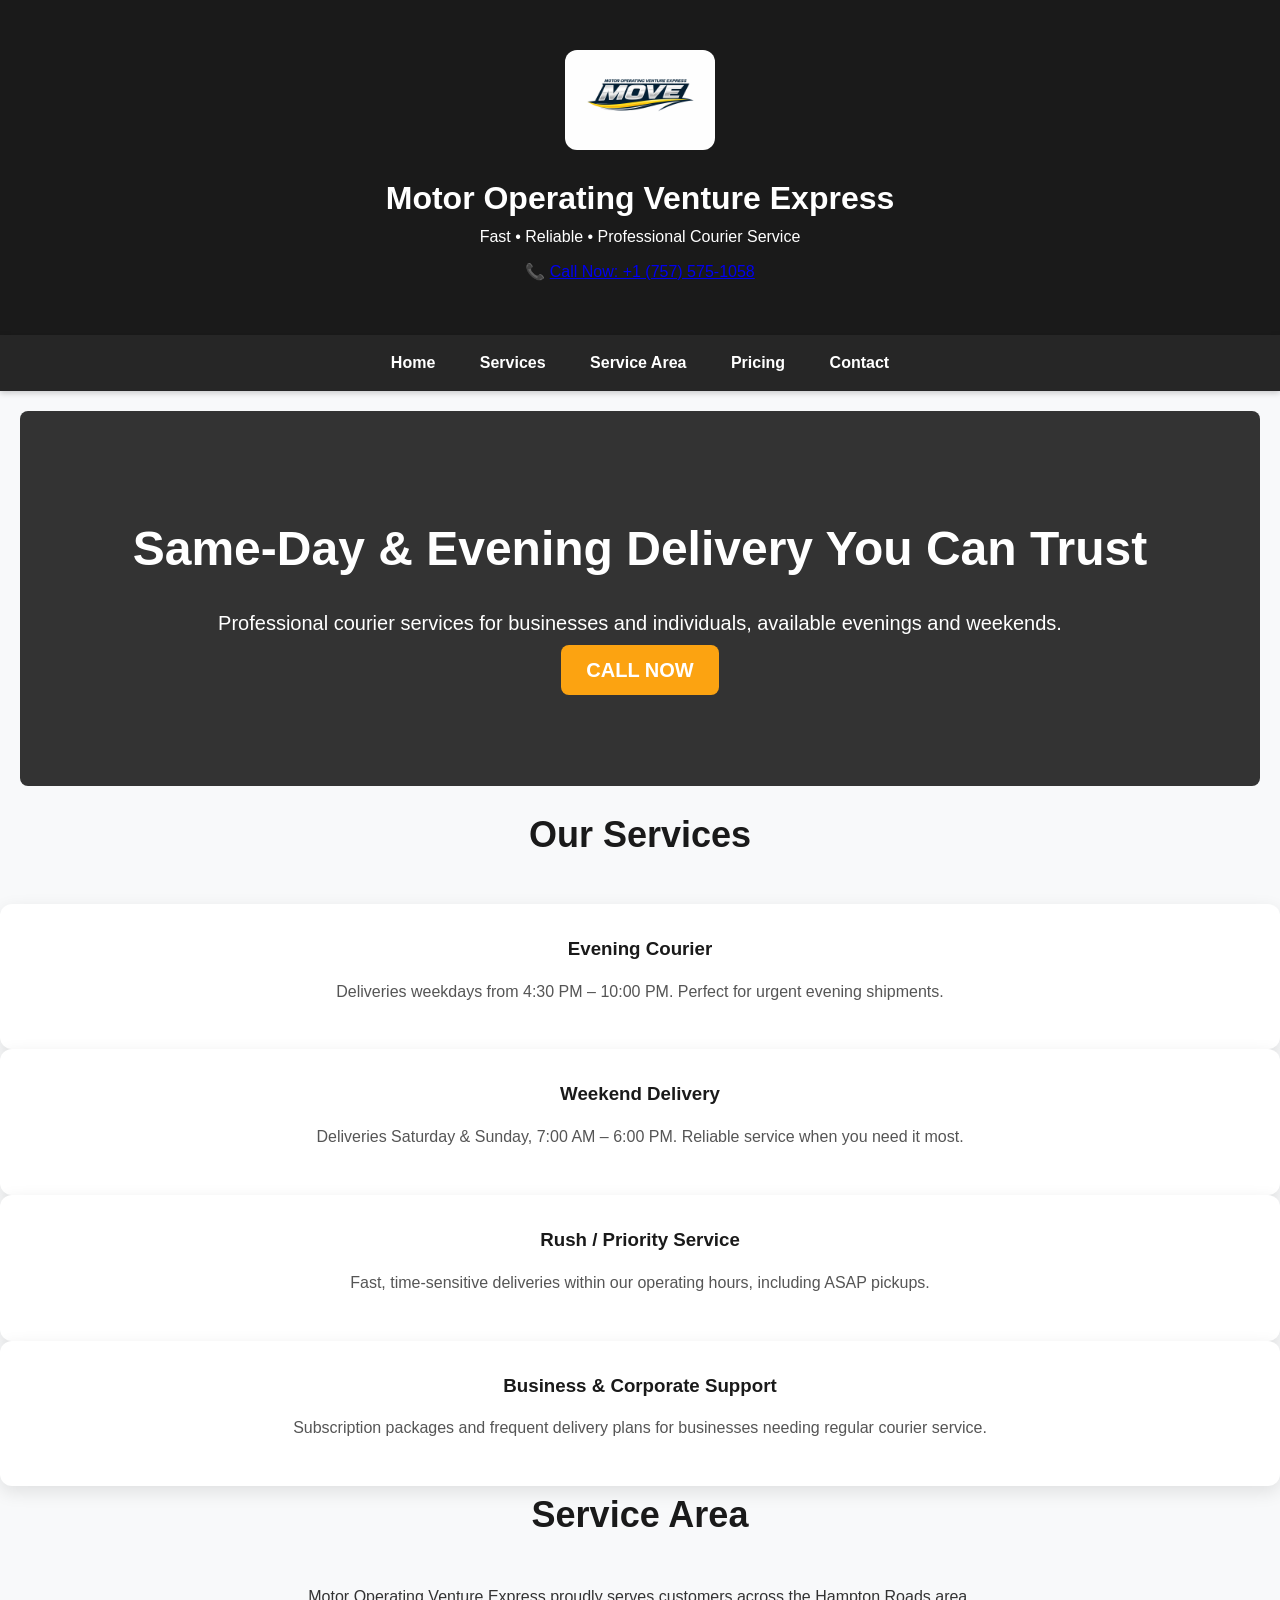
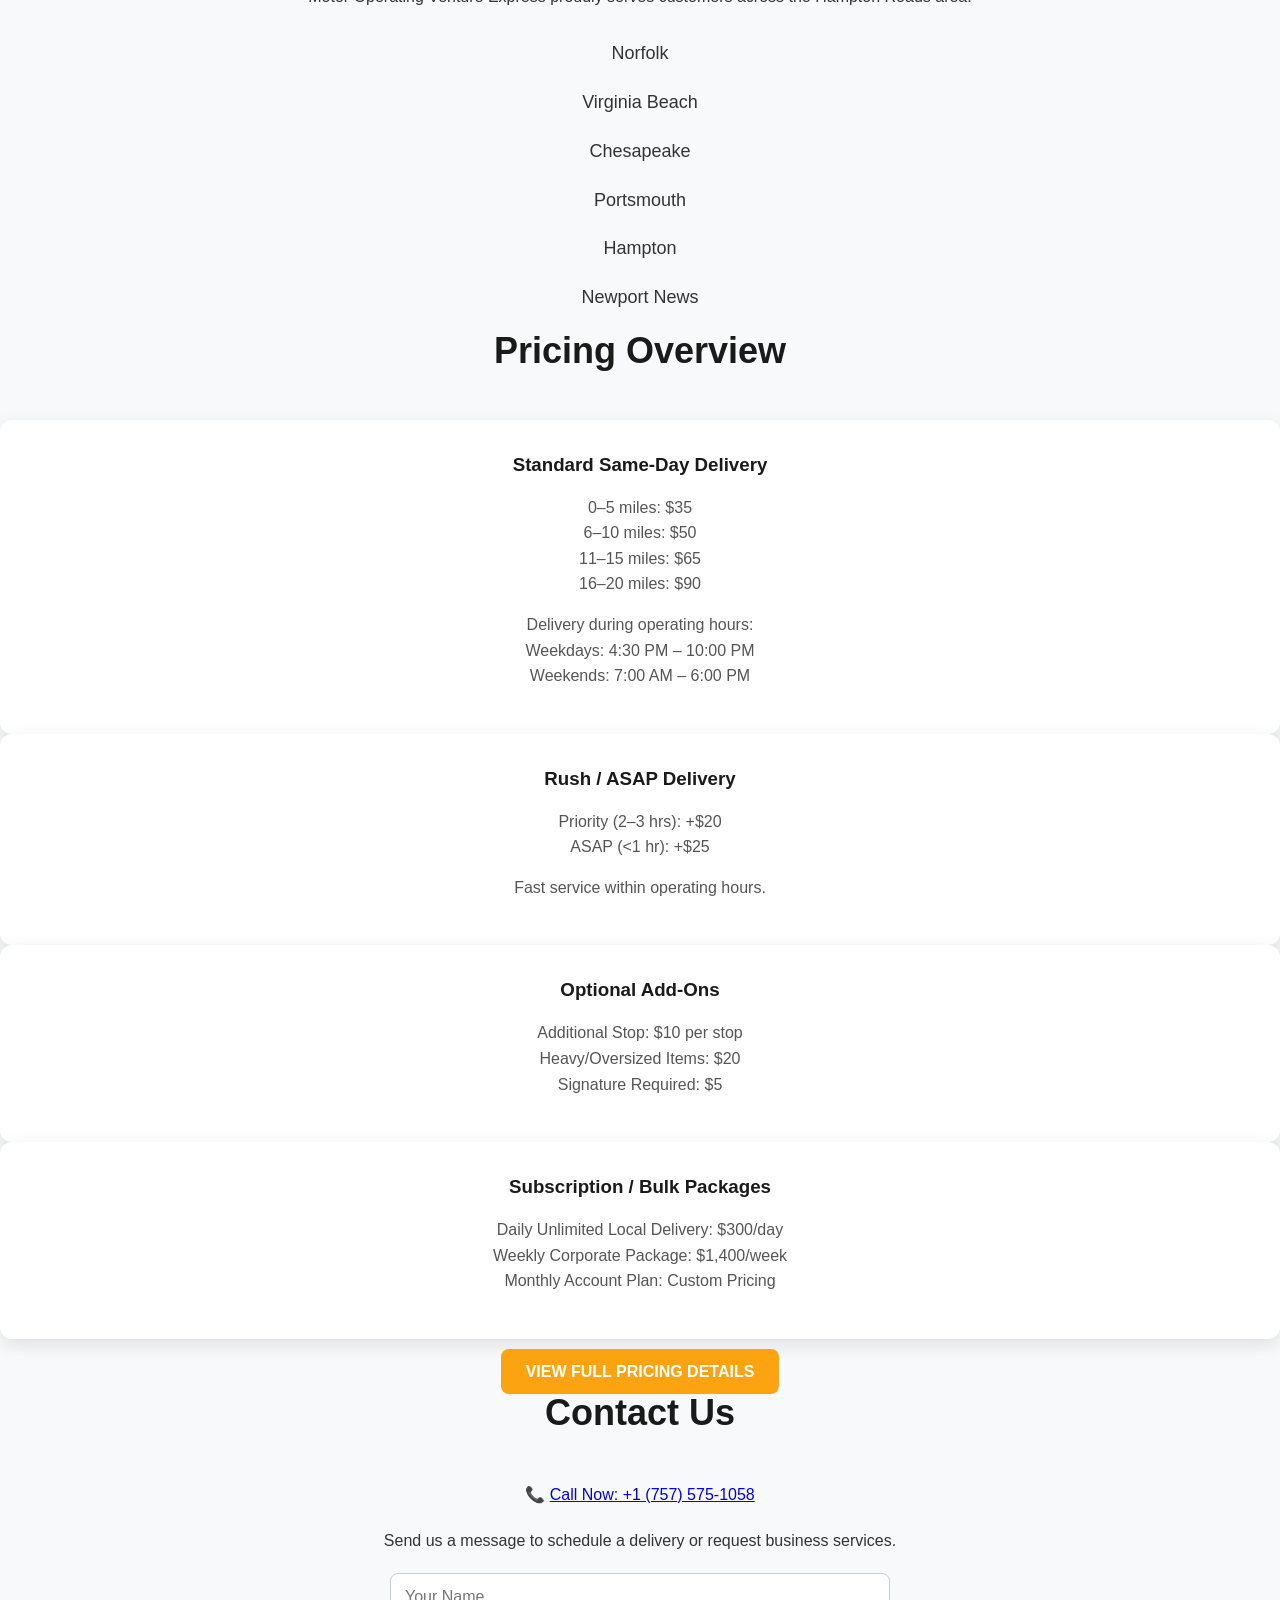
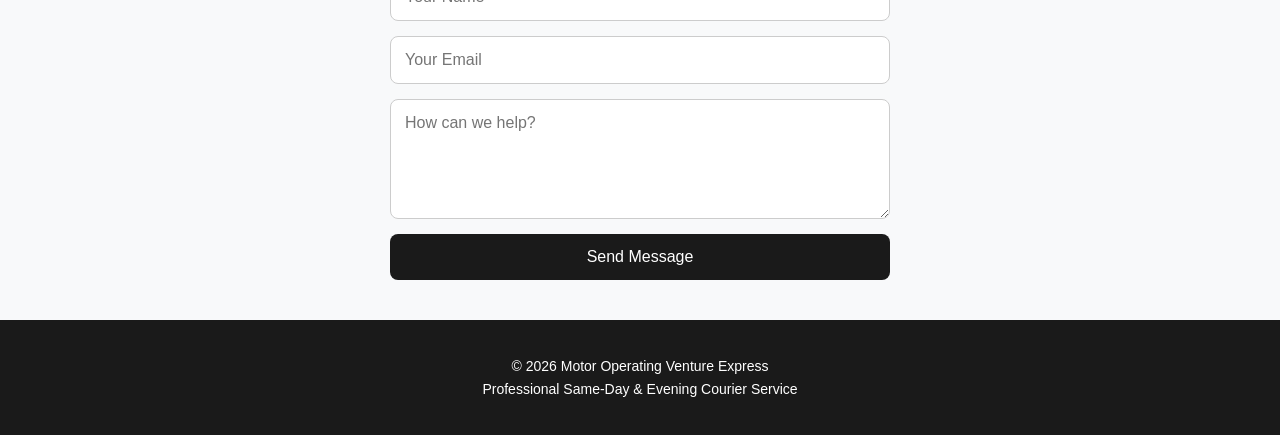
==== commit fc5a5d47: "Fix HTML encoding issues in index.html" ====
--- a/index.html
+++ b/index.html
@@ -85,7 +85,7 @@
 </div>
 <div class="card">
 <h3>Optional Add-Ons</h3>
-<p>Additional Stop: $10 per stop<br>Waiting (10+ min): $2 per minute<br>Heavy/Oversized Items: $20<br>Signature Required: $7<br>Fuel Surcharge: $0.15 per mile (if gas > $4.00/gal)</p>
+<p>Additional Stop: $10 per stop<br>Heavy/Oversized Items: $20<br>Signature Required: $5<br></p>
 </div>
 <div class="card">
 <h3>Subscription / Bulk Packages</h3>
@@ -120,3 +120,4 @@
 
 </body>
 </html>
+
--- a/styles.css
+++ b/styles.css
@@ -207,3 +207,36 @@
     font-size: 36px;
   }
 }
+
+/* ===== Card Color-Coding & Pricing Enhancements ===== */
+
+/* Optional: Color-code cards for clarity */
+.pricing-cards .card:nth-child(1) { background-color: #e6f7ff; } /* Standard Delivery */
+.pricing-cards .card:nth-child(2) { background-color: #fff0e6; } /* Rush / ASAP */
+.pricing-cards .card:nth-child(3) { background-color: #e6ffe6; } /* Add-Ons */
+.pricing-cards .card:nth-child(4) { background-color: #fffbe6; } /* Subscription/Bulk */
+.pricing-cards .card:nth-child(5) { background-color: #ffe6f0; } /* Terms & Conditions or extra card */
+
+/* Optional: Make card headings stand out more */
+.pricing-cards .card h3 {
+  color: #004080;
+}
+
+/* Optional: Price text highlight */
+.pricing-cards .price {
+  color: #fca311; /* Keeps your existing highlight */
+  font-weight: 700;
+}
+
+/* Hover effect override for colored cards */
+.pricing-cards .card:hover {
+  transform: translateY(-5px);
+  box-shadow: 0 12px 30px rgba(0,0,0,0.2);
+}
+
+/* Ensure responsiveness remains consistent */
+@media(max-width: 768px) {
+  .pricing-cards {
+    grid-template-columns: 1fr;
+  }
+}
